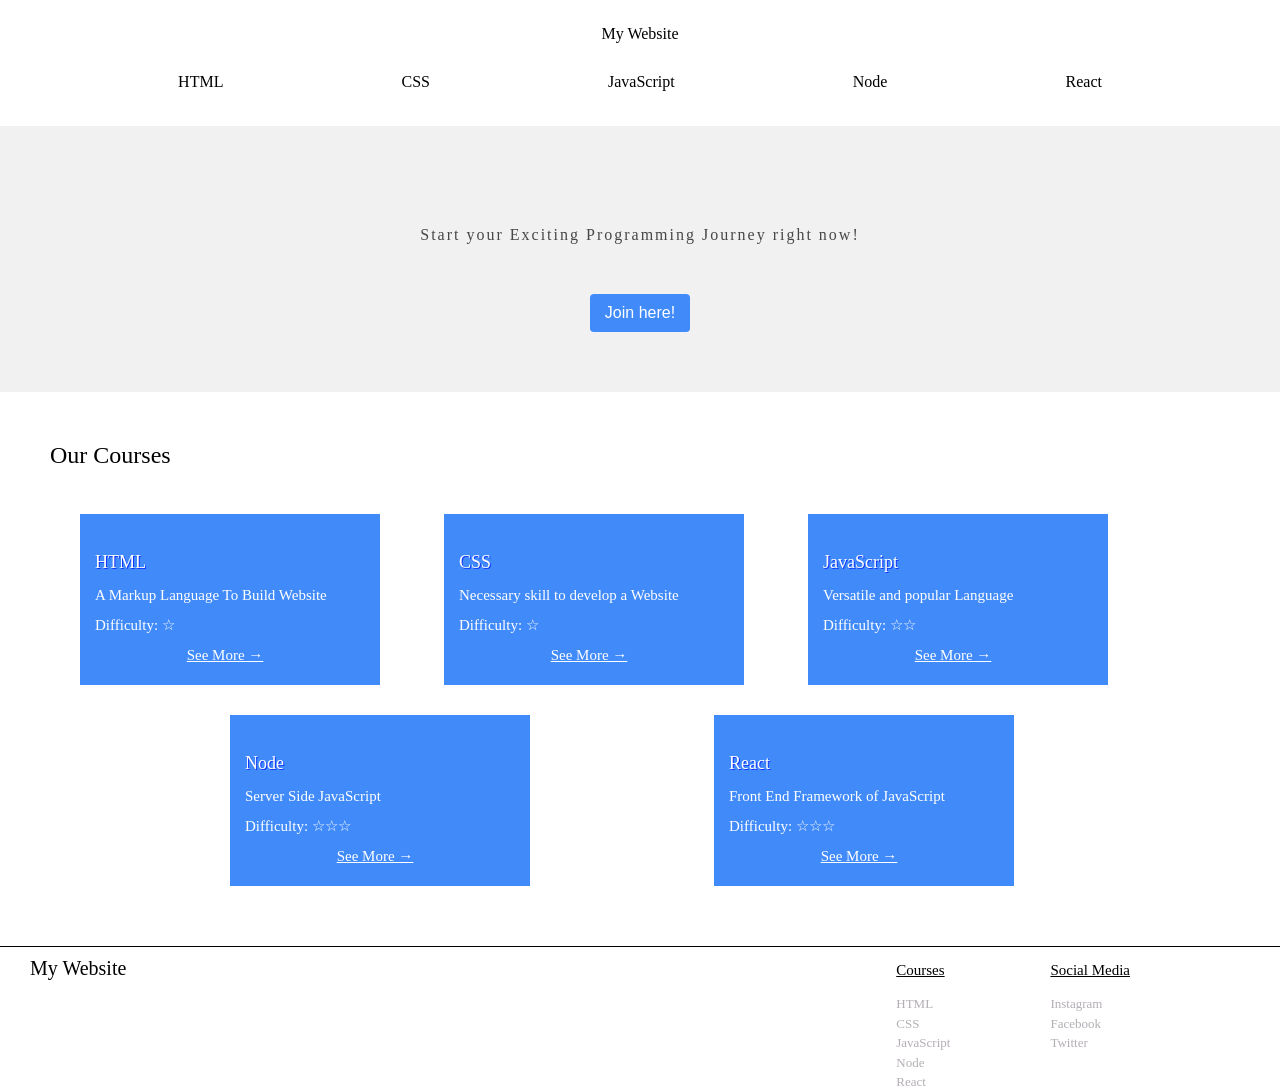
==== index.html @ c4012090 "Rename progate-week2.html to index.html" ====
<!DOCTYPE html>
<html>
  
    <head>
        <meta charset="utf-8">
        <meta name="viewport" content="width=device-width, initial-scale=1.0">
        <link rel="stylesheet" href="stylesheet.css">
        <link rel="stylesheet" href="responsive.css">
        <title>HTML & CSS - Mini Project</title>
    </head>
    
    <body>
      <div class="container">
        <div class="header">
          <p>My Website</p>
        </div>
        
        <div class="top-container">
          <div class="menu">
            <a href="#">HTML</a>
            <a href="#">CSS</a>
            <a href="#">JavaScript</a>
            <a href="#">Node</a>
            <a href="#">React</a>
          </div>
        </div>
        <div class="clear"></div>
      </div>
      
      <div class="top-container">
          <div class="top-wrapper">
            <p>Start your Exciting Programming Journey right now!</p>
            
            <div class="btn-wrapper">
              <a href="#" class="btn">Join here!</a>
            </div>
          
          </div>
      </div>
  
      <main>
        <div class="mid-wrapper">
          <div class="content-heading">
            <p>Our Courses</p>
          </div>
        
          <div class="top-content">
            <div class="content-title">
              <p>HTML</p>
            </div>
            
            <p>A Markup Language To Build Website</p>
            <p>Difficulty: &#9734;</p>
            <a href="#">See More &#8594;</a>
          </div>

          <div class="top-content">
            <div class="content-title">
              <p>CSS</p>
            </div>
            <p>Necessary skill to develop a Website</p>
            <p>Difficulty: &#9734;</p>
            <a href="#">See More &#8594;</a>
          </div>

          <div class="top-content">
            <div class="content-title">
              <p>JavaScript</p>
            </div>
            <p>Versatile and popular Language</p>
            <p>Difficulty: &#9734;&#9734;</p>
            <a href="#">See More &#8594;</a>
          </div>
          
          <div class="bottom-content">
            <div class="content-title">
              <p>Node</p>
            </div>
            <p>Server Side JavaScript</p>
            <p>Difficulty: &#9734;&#9734;&#9734;</p>
            <a href="#">See More &#8594;</a>
          </div>

          <div class="bottom-content">
            <div class="content-title">
              <p>React</p>
            </div>
            <p>Front End Framework of JavaScript</p>
            <p>Difficulty: &#9734;&#9734;&#9734;</p>
            <a href="#">See More &#8594;</a>
          </div>
        </div>
      </main>
  
      <footer>
        <div class="footer-left">
            <p>My Website</p>
        </div>

        <div class="footer-right">
            <div class="course-wrapper">
              <div class="course-title">
                <p>Courses</p>
              </div>
              <div class="course-list">
                <p>HTML</p>
                <p>CSS</p>
                <p>JavaScript</p>
                <p>Node</p>
                <p>React</p>
              </div>
            </div>

            <div class="socmed-wrapper">
              <div class="socmed-title">
                <p>Social Media</p>
              </div>
              <div class="socmed-list">
                <p>Instagram</p>
                <p>Facebook</p>
                <p>Twitter</p>
              </div>
            </div>
        </div>
      </footer>
    
  </body>
  
  
</html>
---- stylesheet.css ----
* {
  box-sizing: border-box;
  font-family: "Times New Roman";
}

html, body,
ul, ol, li,
h1, h2, h3, h4, h5, h6, p, div {
  margin: 0;
  padding: 0;
}

a {
  text-decoration: none;
}

.header p {
  font-family: "Lucida Handwriting", cursive;
  font-size: 30;
  margin-bottom: 20px;
  margin-top: 25px;
}

.header {
  background-color: #ffffff;
  background-size: cover;
  color: black;
  text-align: center;
}

.menu {
  display: flex;
  justify-content: space-evenly;
  margin-bottom: 25px;
}

.menu a {
  padding: 10px 0px;
  color: black;
}

.menu a:hover {
    background-color: rgba(255, 255, 255, 0.3);
  }


.top-wrapper {
  padding: 80px 0 50px 0;
  background-color: #f1f1f1;
  background-size: cover;
  color: black;
  text-align: center;
}

.top-wrapper p {
  opacity: 0.7;
  margin-bottom: 20px;
  letter-spacing: 2px;
  padding: 20px;
}

.btn-wrapper {
  text-align: center;
}

.btn-wrapper a {
  margin: 10px 0;
  font-family: "Arial", sans-serif;
  padding: 10px 15px;
  font-size: 12;
  background-color: #408afa;
  opacity: 1;
}

.btn {
  padding: 12px 24px;
  color: white;
  display: inline-block;
  opacity: 1;
  border-radius: 4px;
  text-align: center;
}

main {
  margin-top: 50px;
  margin-left: 50px;
}

.content-heading p {
  font-size: 24px;
  margin-bottom: 30px;
}

.content-title p {
  font-size: 18px;
  text-shadow: 1px 1px #1033fd;
}

.top-content {
  background-color: #408afa;
  color: white;
  padding: 30px 25px 15px 15px;
  margin: 15px 30px;
  width: 300px;
  font-size: 15px;
  line-height: 2;  
  display: inline-block;
}

.bottom-content {
  background-color: #408afa;
  color: white;
  padding: 30px 25px 15px 15px;
  margin-top: 15px;
  margin-left: 180px;
  width: 300px;
  font-size: 15px;
  line-height: 2;
  display: inline-block;
}


.mid-wrapper a {
 text-align: center; 
 display: block;
 color: white;
 text-decoration: underline;
}

footer {
  width: 100%;
}


footer p {
  color: #b3aeb5;
  font-size: 12px;
}

footer {
  padding-top: 30px;
  padding-bottom: 20px;
  margin-bottom: 10px;
  border-top: 0.5px solid black;
  margin-top: 60px;
}


.footer-left {
  float: left;
  margin-left: 30px;
  margin-top: -20px;
}

.footer-right {
  float: right;
  margin-top: -15px;
}

.footer-left p {
  font-family: "Lucida Handwriting", cursive;
  font-size: 20px;
  color: black;
}

.course-wrapper{
  display: inline-block;
  float: left;
  margin-right: 100px;
}

.course-list p{
  line-height: 1.5;
  font-size: 13px;
}

.course-title p {
  margin-bottom: 15px;
  font-size: 15px;
  color: black;
  text-decoration: underline;
}

.socmed-wrapper { 
  display: inline-block;
  float: left;
  margin-right: 150px;
}

.socmed-title p {
  margin-bottom: 15px;
  font-size: 15px;
  color: black;
  text-decoration: underline;
}

.socmed-list p {
  font-size: 13px;
  line-height: 1.5;
}
---- responsive.css ----
/* For Tablets */
@media (max-width: 1000px) {
  .top-content {
    display: inline-block;
    width: 40%;
    margin-right: 10px;
    font-size: 13px;
    padding-top: 10px;
  }
  
  .bottom-content {
    display: inline-block;
    width: 40%;
    margin-right: 10px;
    margin-left: 30px;
    font-size: 13px;
    padding-top: 10px;
  }
}

/* For Smartphones */
@media (max-width: 670px) {
  .top-content {
    display: block;
    width: 80%;
    font-size: 13px;
    margin-left: 15px;
  }
  
  .content-title p {
    font-size: 15px;
  }
  
  .bottom-content {
    display: block;
    width: 80%;
    font-size: 12px;
    margin-left: 15px;
  }
  
  .course-wrapper {
    margin: 30px;
    display: inline-block;
  }
  
  .socmed-wrapper {
    margin: 30px;
    display: inline-block;
  }
}
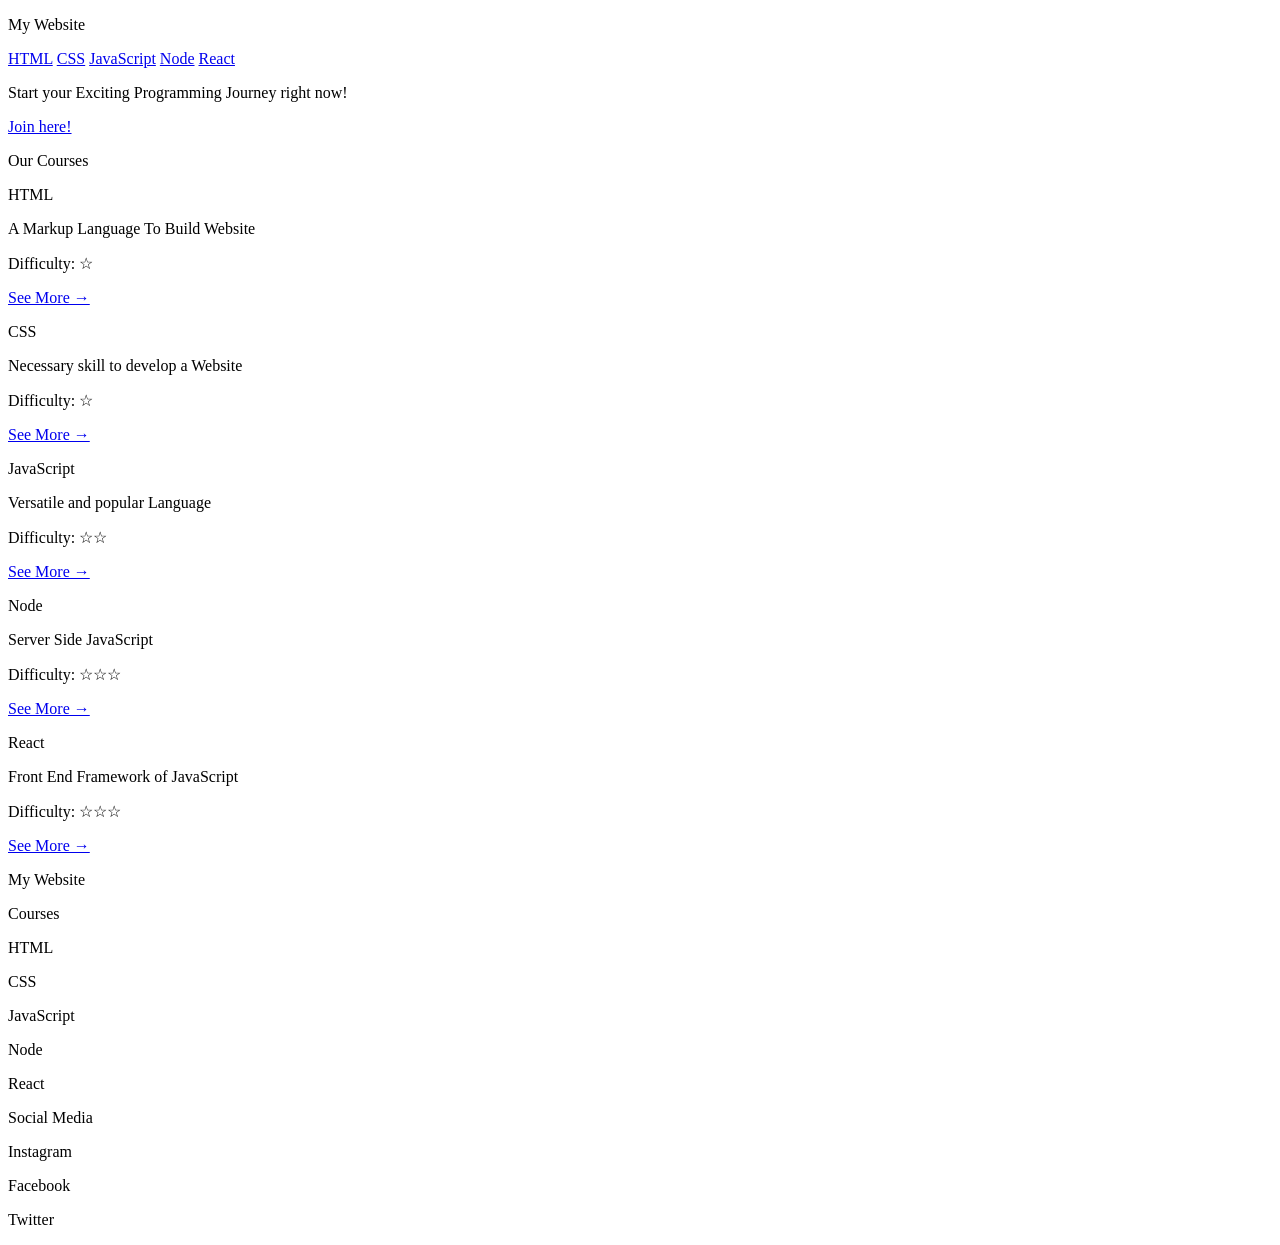
==== commit 16a1e490: "Update index.html" ====
--- a/index.html
+++ b/index.html
@@ -4,8 +4,7 @@
     <head>
         <meta charset="utf-8">
         <meta name="viewport" content="width=device-width, initial-scale=1.0">
-        <link rel="stylesheet" href="stylesheet.css">
-        <link rel="stylesheet" href="responsive.css">
+        <link rel="stylesheet" href="./src/style.css">
         <title>HTML & CSS - Mini Project</title>
     </head>
     
@@ -72,6 +71,7 @@
             <a href="#">See More &#8594;</a>
           </div>
           
+        <div class="content-wrapper">
           <div class="bottom-content">
             <div class="content-title">
               <p>Node</p>
@@ -89,6 +89,7 @@
             <p>Difficulty: &#9734;&#9734;&#9734;</p>
             <a href="#">See More &#8594;</a>
           </div>
+        </div>
         </div>
       </main>
   
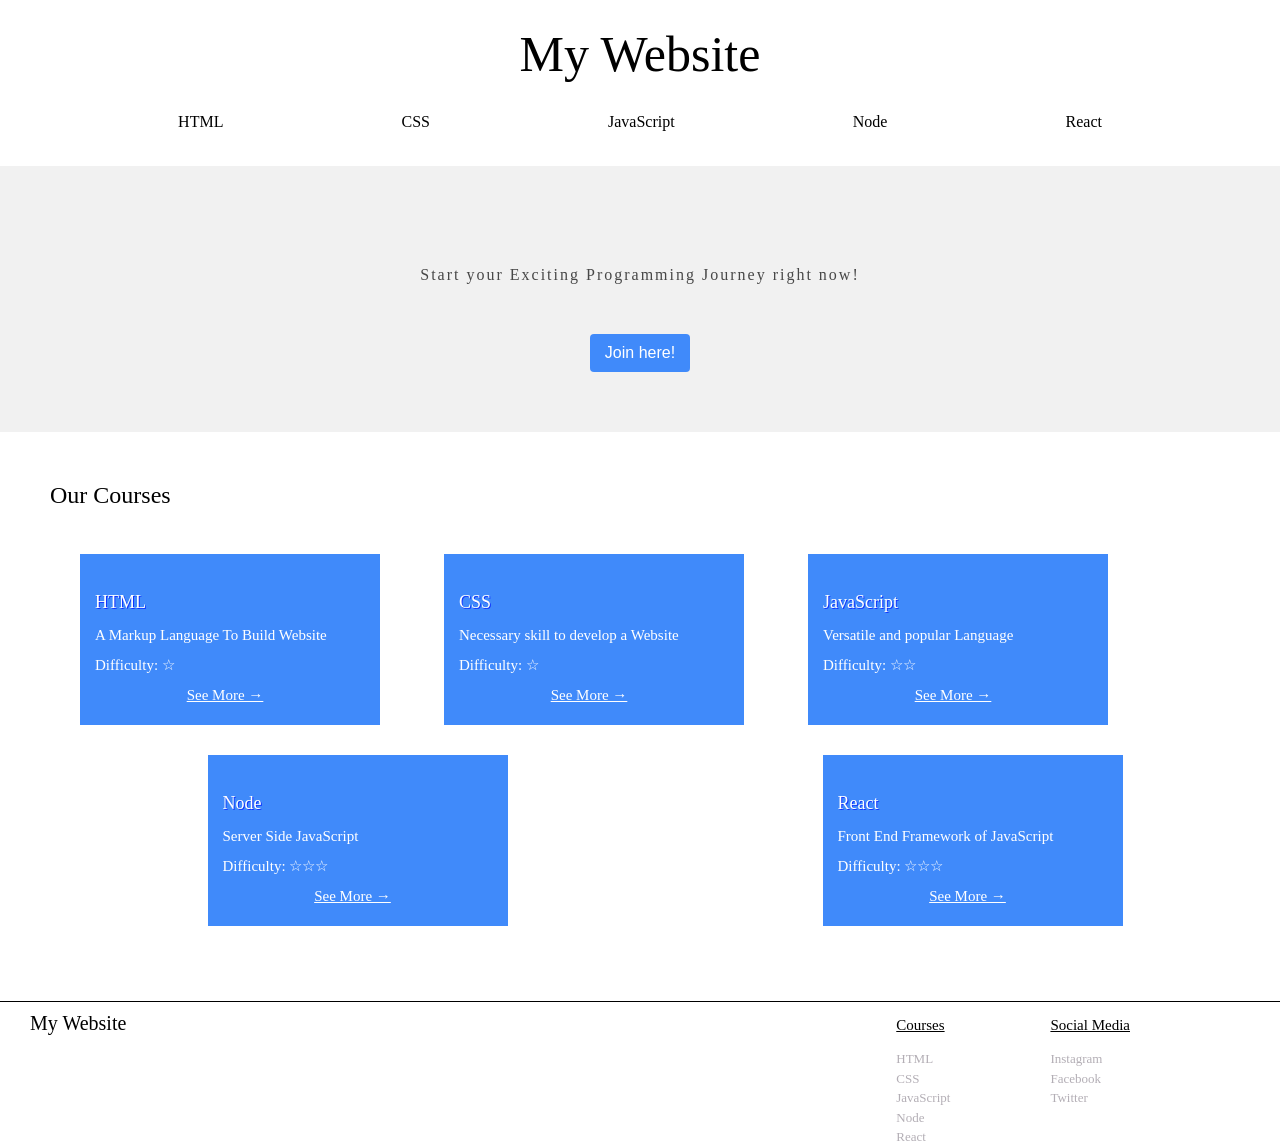
==== commit 2002ec7e: "Update index.html" ====
--- a/index.html
+++ b/index.html
@@ -4,7 +4,8 @@
     <head>
         <meta charset="utf-8">
         <meta name="viewport" content="width=device-width, initial-scale=1.0">
-        <link rel="stylesheet" href="./src/style.css">
+        <link rel="stylesheet" href="stylesheet.css">
+        <link rel="stylesheet" href="responsive.css">
         <title>HTML & CSS - Mini Project</title>
     </head>
     
--- a/stylesheet.css
+++ b/stylesheet.css
@@ -0,0 +1,203 @@
+* {
+  box-sizing: border-box;
+  font-family: "Times New Roman";
+}
+
+html, body,
+ul, ol, li,
+h1, h2, h3, h4, h5, h6, p, div {
+  margin: 0;
+  padding: 0;
+}
+
+a {
+  text-decoration: none;
+}
+
+.header p {
+  font-family: "Lucida Handwriting", cursive;
+  font-size: 50px;
+  margin-bottom: 20px;
+  margin-top: 25px;
+}
+
+.header {
+  background-color: #ffffff;
+  color: black;
+  text-align: center;
+}
+
+.menu {
+  display: flex;
+  justify-content: space-evenly;
+  margin-bottom: 25px;
+}
+
+.menu a {
+  padding: 10px 0px;
+  color: black;
+}
+
+.menu a:hover {
+    background-color: rgba(255, 255, 255, 0.3);
+  }
+
+
+.top-wrapper {
+  padding: 80px 0 50px 0;
+  background-color: #f1f1f1;
+  background-size: cover;
+  color: black;
+  text-align: center;
+}
+
+.top-wrapper p {
+  opacity: 0.7;
+  margin-bottom: 20px;
+  letter-spacing: 2px;
+  padding: 20px;
+}
+
+.btn-wrapper {
+  text-align: center;
+}
+
+.btn-wrapper a {
+  margin: 10px 0;
+  font-family: "Arial", sans-serif;
+  padding: 10px 15px;
+  font-size: 12;
+  background-color: #408afa;
+  opacity: 1;
+}
+
+.btn {
+  padding: 12px 24px;
+  color: white;
+  display: inline-block;
+  opacity: 1;
+  border-radius: 4px;
+  text-align: center;
+}
+
+main {
+  margin-top: 50px;
+  margin-left: 50px;
+}
+
+.content-heading p {
+  font-size: 24px;
+  margin-bottom: 30px;
+}
+
+.content-title p {
+  font-size: 18px;
+  text-shadow: 1px 1px #1033fd;
+}
+
+.top-content {
+  background-color: #408afa;
+  color: white;
+  padding: 30px 25px 15px 15px;
+  margin: 15px 30px;
+  width: 300px;
+  font-size: 15px;
+  line-height: 2;  
+  display: inline-block;
+}
+
+.content-wrapper {
+  display: flex;
+  justify-content: center;
+}
+
+.bottom-content {
+  background-color: #408afa;
+  color: white;
+  padding: 30px 25px 15px 15px;
+  margin: 15px auto;
+  width: 300px;
+  font-size: 15px;
+  line-height: 2;
+  display: inline-block;
+}
+
+
+.mid-wrapper a {
+ text-align: center; 
+ display: block;
+ color: white;
+ text-decoration: underline;
+}
+
+footer {
+  width: 100%;
+}
+
+
+footer p {
+  color: #b3aeb5;
+  font-size: 12px;
+}
+
+footer {
+  padding-top: 30px;
+  padding-bottom: 20px;
+  margin-bottom: 10px;
+  border-top: 0.5px solid black;
+  margin-top: 60px;
+}
+
+
+.footer-left {
+  float: left;
+  margin-left: 30px;
+  margin-top: -20px;
+}
+
+.footer-right {
+  float: right;
+  margin-top: -15px;
+}
+
+.footer-left p {
+  font-family: "Lucida Handwriting", cursive;
+  font-size: 20px;
+  color: black;
+}
+
+.course-wrapper{
+  display: inline-block;
+  float: left;
+  margin-right: 100px;
+}
+
+.course-list p{
+  line-height: 1.5;
+  font-size: 13px;
+}
+
+.course-title p {
+  margin-bottom: 15px;
+  font-size: 15px;
+  color: black;
+  text-decoration: underline;
+}
+
+.socmed-wrapper { 
+  display: inline-block;
+  float: left;
+  margin-right: 150px;
+}
+
+.socmed-title p {
+  margin-bottom: 15px;
+  font-size: 15px;
+  color: black;
+  text-decoration: underline;
+}
+
+.socmed-list p {
+  font-size: 13px;
+  line-height: 1.5;
+}
--- a/responsive.css
+++ b/responsive.css
@@ -0,0 +1,50 @@
+/* For Tablets */
+@media (max-width: 1000px) {
+  .top-content {
+    display: inline-block;
+    width: 40%;
+    margin-right: 10px;
+    font-size: 13px;
+    padding-top: 10px;
+  }
+  
+  .bottom-content {
+    display: inline-block;
+    width: 40%;
+    margin-right: 10px;
+    margin-left: 30px;
+    font-size: 13px;
+    padding-top: 10px;
+  }
+}
+
+/* For Smartphones */
+@media (max-width: 670px) {
+  .top-content {
+    display: block;
+    width: 80%;
+    font-size: 13px;
+    margin-left: 15px;
+  }
+  
+  .content-title p {
+    font-size: 15px;
+  }
+  
+  .bottom-content {
+    display: block;
+    width: 80%;
+    font-size: 12px;
+    margin-left: 15px;
+  }
+  
+  .course-wrapper {
+    margin: 30px;
+    display: inline-block;
+  }
+  
+  .socmed-wrapper {
+    margin: 30px;
+    display: inline-block;
+  }
+}
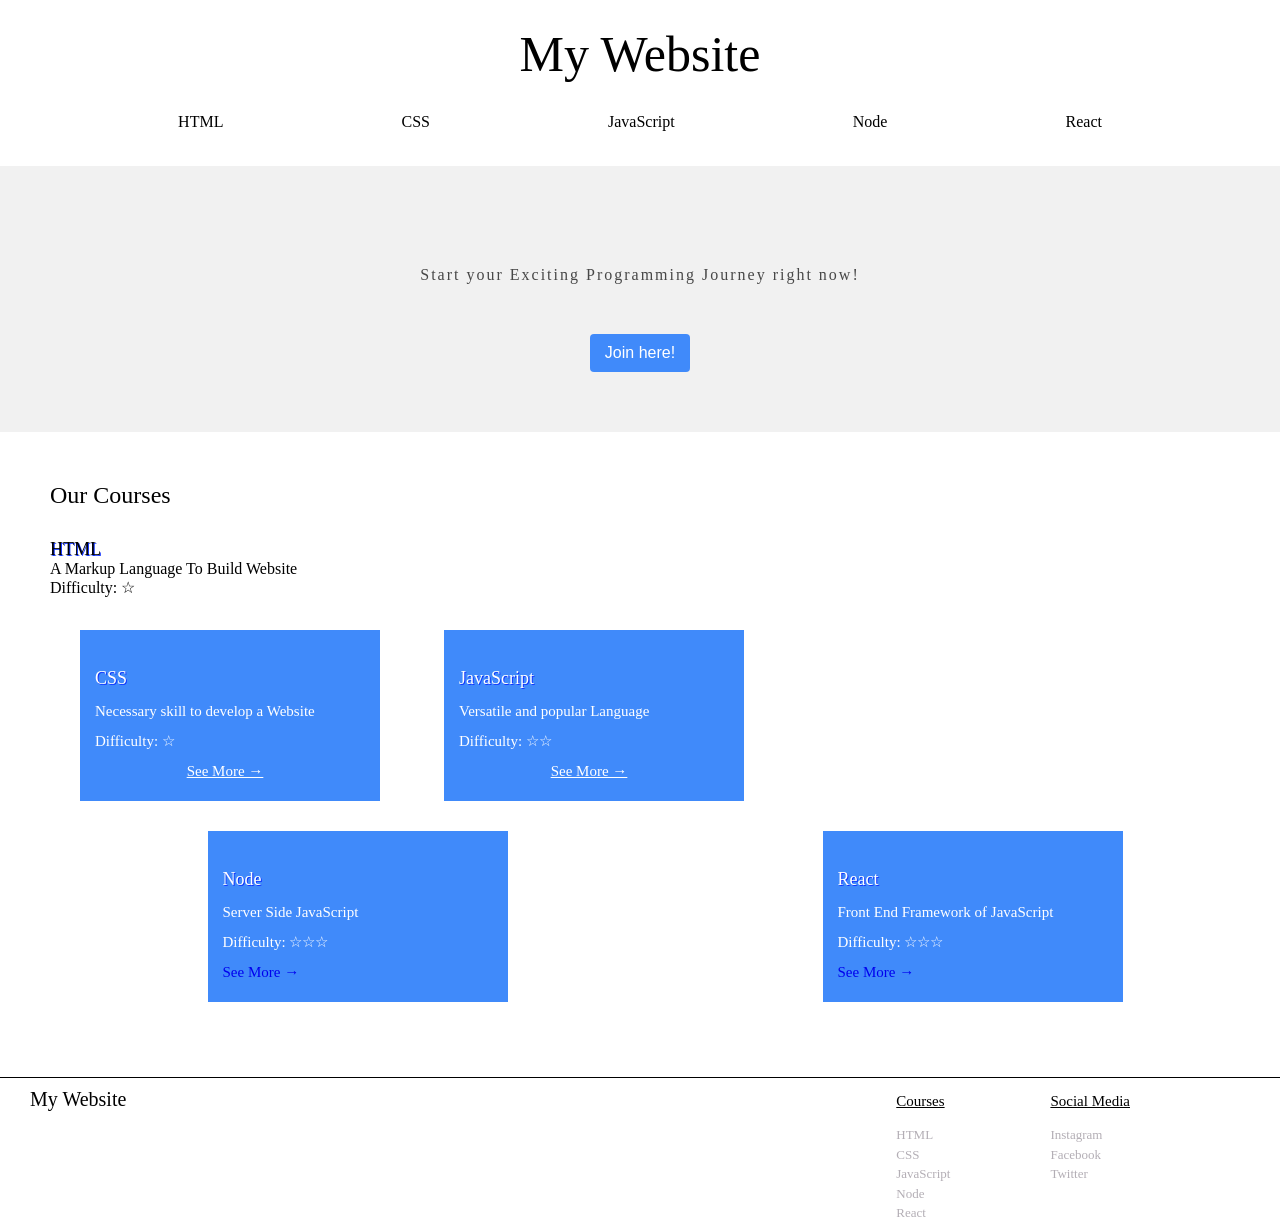
==== commit a88f1b8b: "Update index.html" ====
--- a/index.html
+++ b/index.html
@@ -44,6 +44,7 @@
             <p>Our Courses</p>
           </div>
         
+         <div class="content-wrapper>
           <div class="top-content">
             <div class="content-title">
               <p>HTML</p>
@@ -71,6 +72,7 @@
             <p>Difficulty: &#9734;&#9734;</p>
             <a href="#">See More &#8594;</a>
           </div>
+        </div>
           
         <div class="content-wrapper">
           <div class="bottom-content">
--- a/stylesheet.css
+++ b/stylesheet.css
@@ -108,7 +108,7 @@
 
 .content-wrapper {
   display: flex;
-  justify-content: center;
+  justify-content: space-evenly;
 }
 
 .bottom-content {
@@ -119,7 +119,6 @@
   width: 300px;
   font-size: 15px;
   line-height: 2;
-  display: inline-block;
 }
 
 
--- a/responsive.css
+++ b/responsive.css
@@ -3,16 +3,19 @@
   .top-content {
     display: inline-block;
     width: 40%;
-    margin-right: 10px;
+    margin: 15px;
     font-size: 13px;
     padding-top: 10px;
+  }
+  
+  .content-wrapper {
+    display: inline-block;
   }
   
   .bottom-content {
     display: inline-block;
     width: 40%;
-    margin-right: 10px;
-    margin-left: 30px;
+    margin: 15px;
     font-size: 13px;
     padding-top: 10px;
   }
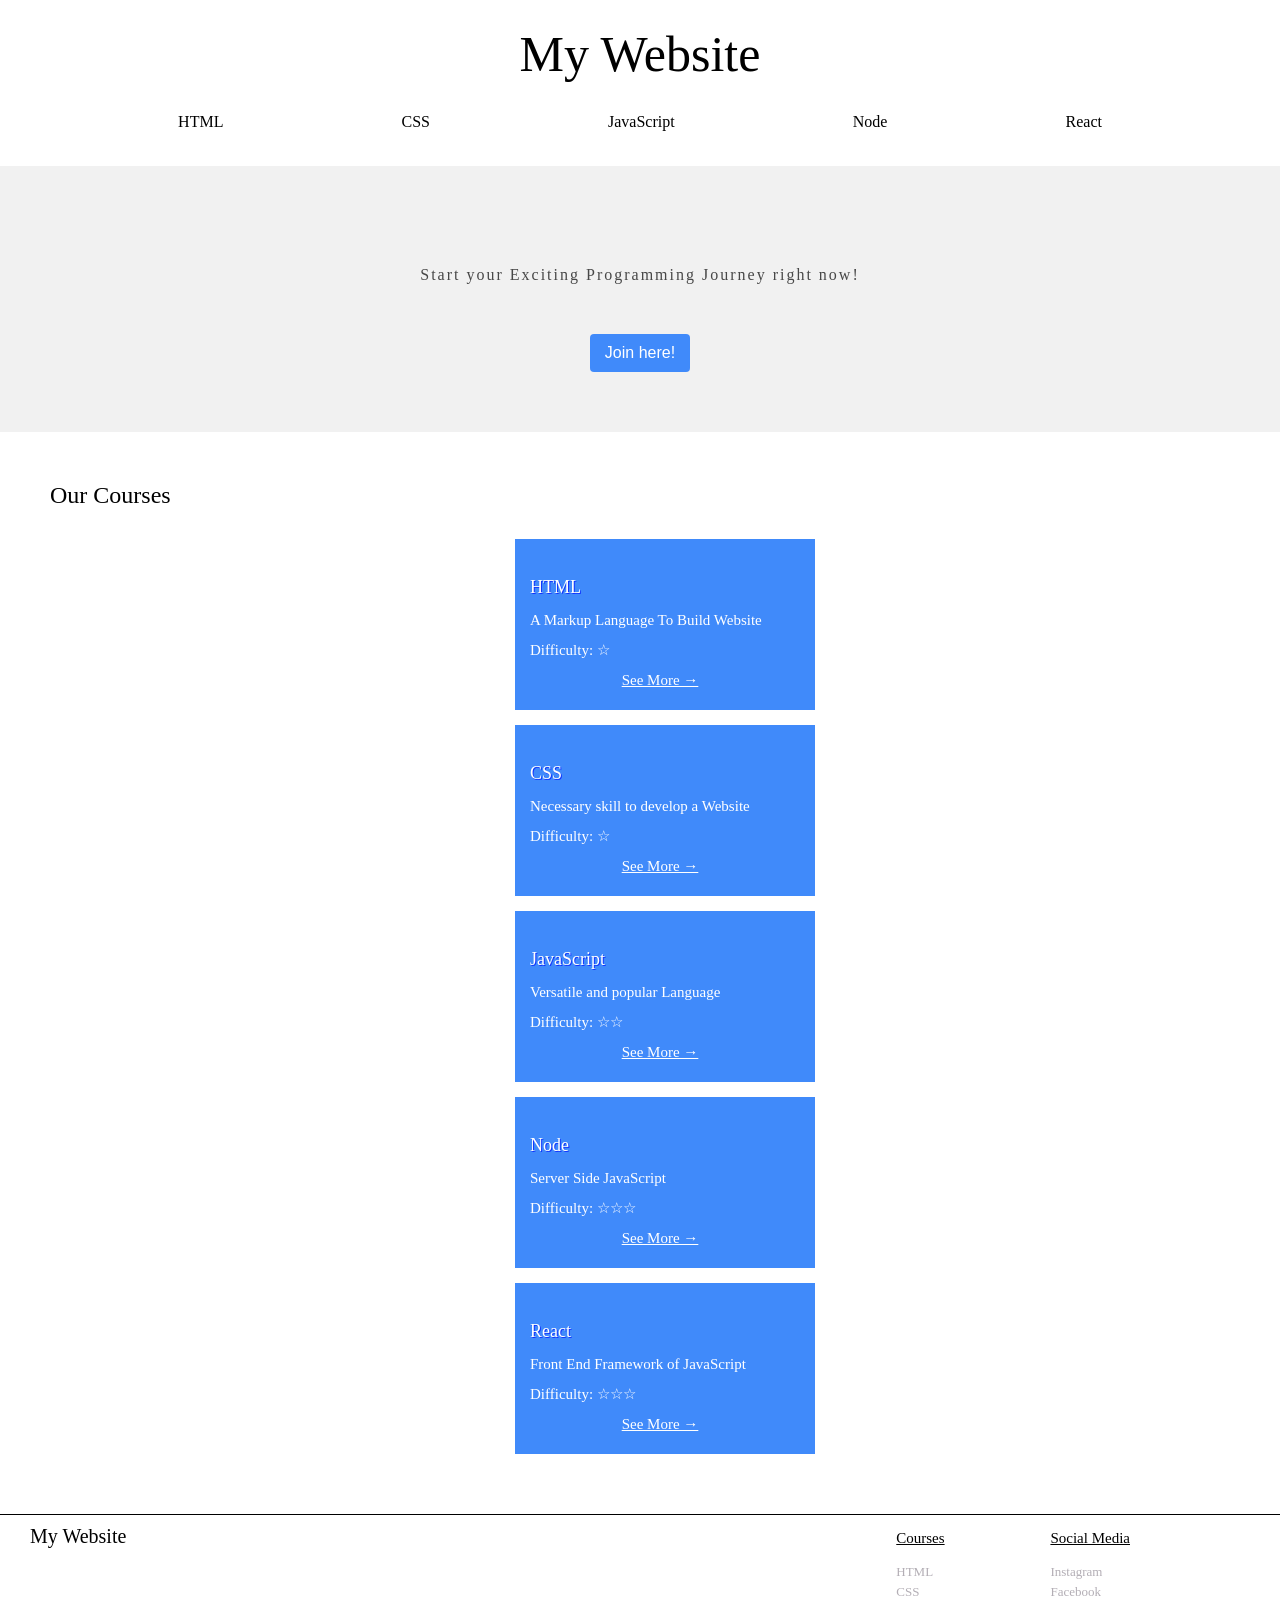
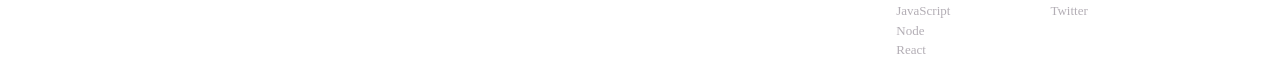
==== commit 358f8261: "Update index.html" ====
--- a/index.html
+++ b/index.html
@@ -44,7 +44,6 @@
             <p>Our Courses</p>
           </div>
         
-         <div class="content-wrapper>
           <div class="top-content">
             <div class="content-title">
               <p>HTML</p>
@@ -72,9 +71,7 @@
             <p>Difficulty: &#9734;&#9734;</p>
             <a href="#">See More &#8594;</a>
           </div>
-        </div>
           
-        <div class="content-wrapper">
           <div class="bottom-content">
             <div class="content-title">
               <p>Node</p>
@@ -92,7 +89,6 @@
             <p>Difficulty: &#9734;&#9734;&#9734;</p>
             <a href="#">See More &#8594;</a>
           </div>
-        </div>
         </div>
       </main>
   
--- a/stylesheet.css
+++ b/stylesheet.css
@@ -99,11 +99,10 @@
   background-color: #408afa;
   color: white;
   padding: 30px 25px 15px 15px;
-  margin: 15px 30px;
+  margin: 15px auto;
   width: 300px;
   font-size: 15px;
-  line-height: 2;  
-  display: inline-block;
+  line-height: 2;
 }
 
 .content-wrapper {
--- a/responsive.css
+++ b/responsive.css
@@ -3,19 +3,16 @@
   .top-content {
     display: inline-block;
     width: 40%;
-    margin: 15px;
+    margin-right: 10px;
     font-size: 13px;
     padding-top: 10px;
-  }
-  
-  .content-wrapper {
-    display: inline-block;
   }
   
   .bottom-content {
     display: inline-block;
     width: 40%;
-    margin: 15px;
+    margin-right: 10px;
+    margin-left: 30px;
     font-size: 13px;
     padding-top: 10px;
   }
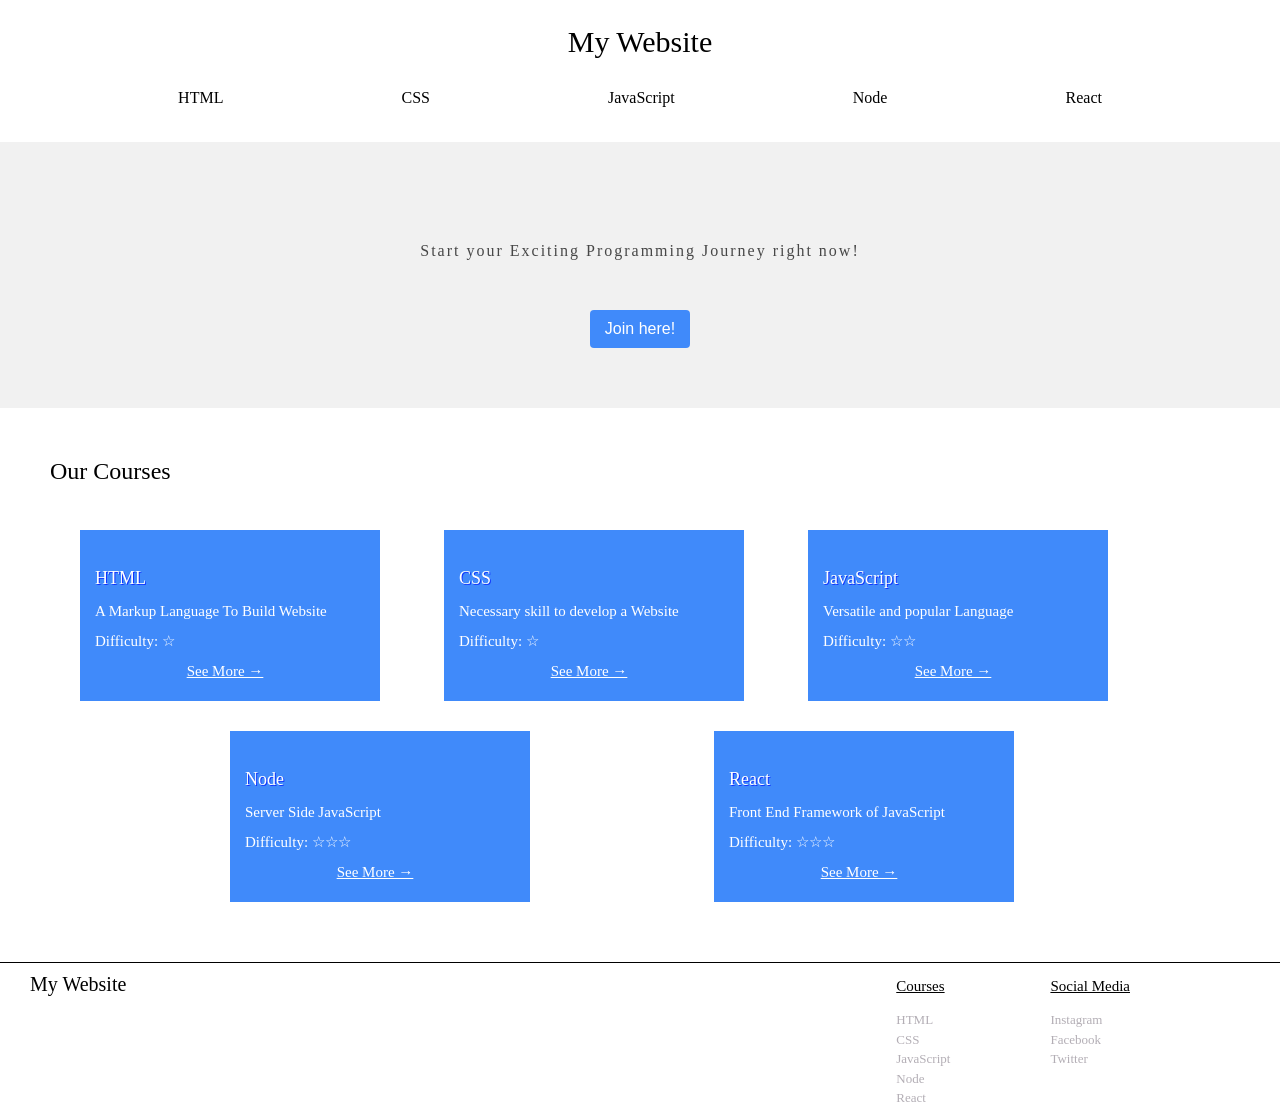
==== commit 86c72c39: "Update index.html" ====
--- a/index.html
+++ b/index.html
@@ -44,50 +44,54 @@
             <p>Our Courses</p>
           </div>
         
-          <div class="top-content">
-            <div class="content-title">
-              <p>HTML</p>
+          <div class="main-top"> 
+            <div class="top-content">
+              <div class="content-title">
+                <p>HTML</p>
+              </div>
+            
+              <p>A Markup Language To Build Website</p>
+              <p>Difficulty: &#9734;</p>
+              <a href="#">See More &#8594;</a>
             </div>
-            
-            <p>A Markup Language To Build Website</p>
-            <p>Difficulty: &#9734;</p>
-            <a href="#">See More &#8594;</a>
-          </div>
+  
+            <div class="top-content">
+              <div class="content-title">
+                <p>CSS</p>
+              </div>
+              <p>Necessary skill to develop a Website</p>
+              <p>Difficulty: &#9734;</p>
+              <a href="#">See More &#8594;</a>
+            </div>
 
-          <div class="top-content">
-            <div class="content-title">
-              <p>CSS</p>
+            <div class="top-content">
+              <div class="content-title">
+                <p>JavaScript</p>
+              </div>
+              <p>Versatile and popular Language</p>
+              <p>Difficulty: &#9734;&#9734;</p>
+              <a href="#">See More &#8594;</a>
             </div>
-            <p>Necessary skill to develop a Website</p>
-            <p>Difficulty: &#9734;</p>
-            <a href="#">See More &#8594;</a>
-          </div>
-
-          <div class="top-content">
-            <div class="content-title">
-              <p>JavaScript</p>
-            </div>
-            <p>Versatile and popular Language</p>
-            <p>Difficulty: &#9734;&#9734;</p>
-            <a href="#">See More &#8594;</a>
           </div>
           
-          <div class="bottom-content">
-            <div class="content-title">
-              <p>Node</p>
+          <div class="main-bottom">
+            <div class="bottom-content">
+              <div class="content-title">
+                <p>Node</p>
+              </div>
+                <p>Server Side JavaScript</p>
+                <p>Difficulty: &#9734;&#9734;&#9734;</p>
+                <a href="#">See More &#8594;</a>
+              </div>
+
+            <div class="bottom-content">
+              <div class="content-title">
+                <p>React</p>
+              </div>
+              <p>Front End Framework of JavaScript</p>
+              <p>Difficulty: &#9734;&#9734;&#9734;</p>
+              <a href="#">See More &#8594;</a>
             </div>
-            <p>Server Side JavaScript</p>
-            <p>Difficulty: &#9734;&#9734;&#9734;</p>
-            <a href="#">See More &#8594;</a>
-          </div>
-
-          <div class="bottom-content">
-            <div class="content-title">
-              <p>React</p>
-            </div>
-            <p>Front End Framework of JavaScript</p>
-            <p>Difficulty: &#9734;&#9734;&#9734;</p>
-            <a href="#">See More &#8594;</a>
           </div>
         </div>
       </main>
--- a/stylesheet.css
+++ b/stylesheet.css
@@ -16,7 +16,7 @@
 
 .header p {
   font-family: "Lucida Handwriting", cursive;
-  font-size: 50px;
+  font-size: 30px;
   margin-bottom: 20px;
   margin-top: 25px;
 }
@@ -99,25 +99,23 @@
   background-color: #408afa;
   color: white;
   padding: 30px 25px 15px 15px;
-  margin: 15px auto;
+  margin: 15px 30px;
   width: 300px;
   font-size: 15px;
-  line-height: 2;
-}
-
-.content-wrapper {
-  display: flex;
-  justify-content: space-evenly;
+  line-height: 2;  
+  display: inline-block;
 }
 
 .bottom-content {
   background-color: #408afa;
   color: white;
   padding: 30px 25px 15px 15px;
-  margin: 15px auto;
+  margin-top: 15px;
+  margin-left: 180px;
   width: 300px;
   font-size: 15px;
   line-height: 2;
+  display: inline-block;
 }
 
 
@@ -199,3 +197,4 @@
   font-size: 13px;
   line-height: 1.5;
 }
+
--- a/responsive.css
+++ b/responsive.css
@@ -1,5 +1,5 @@
 /* For Tablets */
-@media (max-width: 1000px) {
+@media all and (max-width: 1000px) {
   .top-content {
     display: inline-block;
     width: 40%;
@@ -19,7 +19,7 @@
 }
 
 /* For Smartphones */
-@media (max-width: 670px) {
+@media all and (max-width: 670px) {
   .top-content {
     display: block;
     width: 80%;
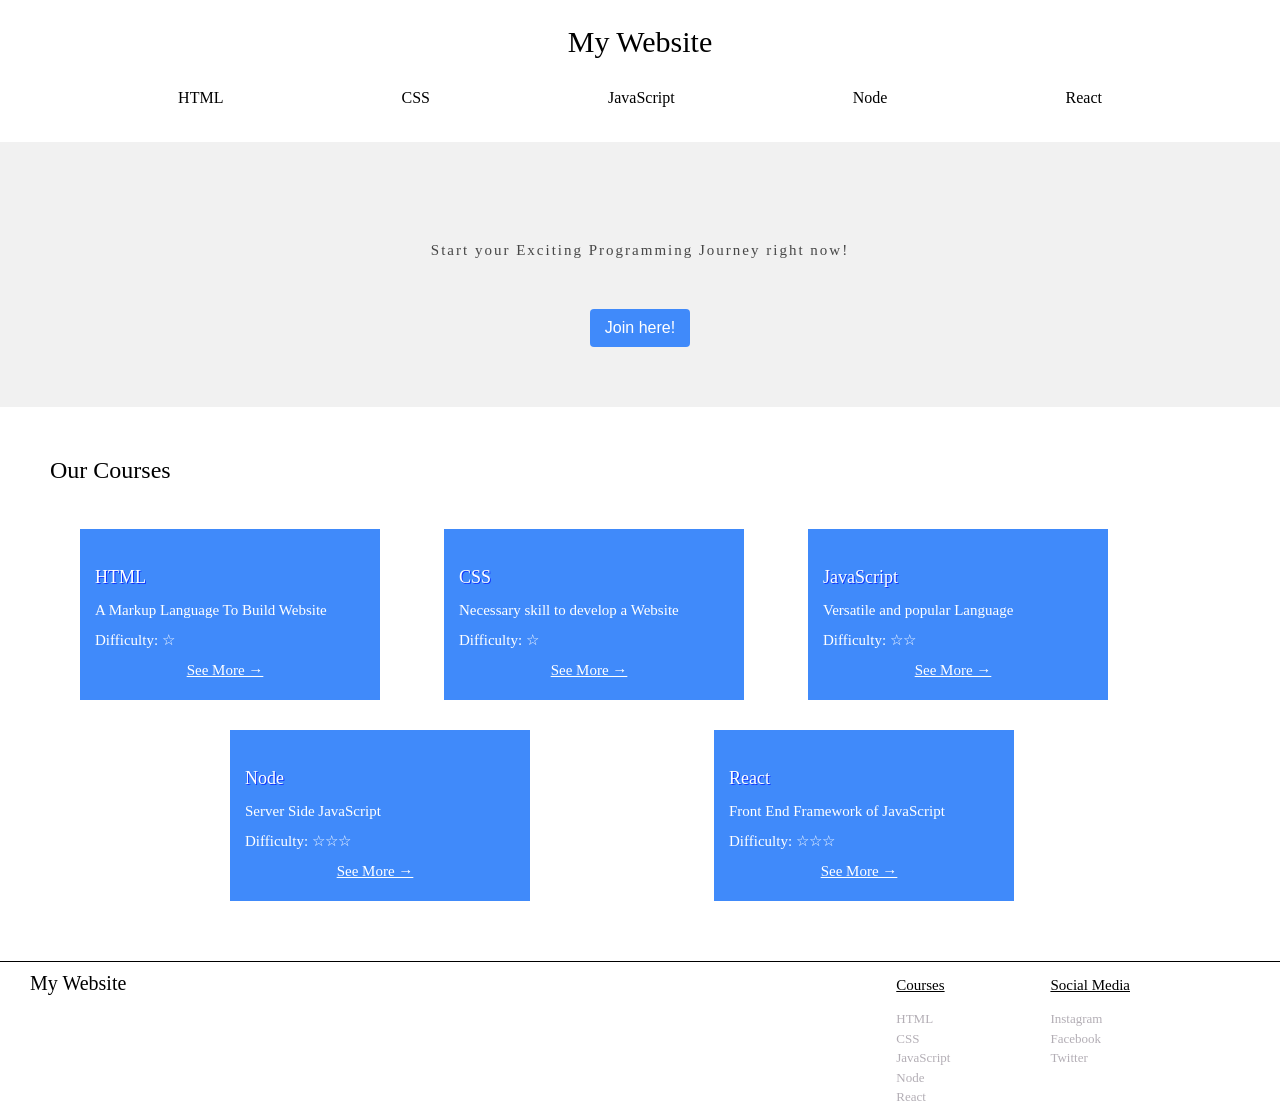
==== commit 6b79ea56: "Update index.html" ====
--- a/index.html
+++ b/index.html
@@ -2,7 +2,8 @@
 <html>
   
     <head>
-        <meta charset="utf-8">
+        <meta charset="UTF-8">
+        <meta http-equiv="X-UA-Compatible" content="IE=edge">
         <meta name="viewport" content="width=device-width, initial-scale=1.0">
         <link rel="stylesheet" href="stylesheet.css">
         <link rel="stylesheet" href="responsive.css">
@@ -24,18 +25,16 @@
             <a href="#">React</a>
           </div>
         </div>
-        <div class="clear"></div>
-      </div>
       
-      <div class="top-container">
+        <div class="top-container">
           <div class="top-wrapper">
             <p>Start your Exciting Programming Journey right now!</p>
             
             <div class="btn-wrapper">
               <a href="#" class="btn">Join here!</a>
             </div>
-          
           </div>
+        </div>
       </div>
   
       <main>
@@ -44,7 +43,8 @@
             <p>Our Courses</p>
           </div>
         
-          <div class="main-top"> 
+        <body>
+        <div class="main-body"> 
             <div class="top-content">
               <div class="content-title">
                 <p>HTML</p>
@@ -54,11 +54,12 @@
               <p>Difficulty: &#9734;</p>
               <a href="#">See More &#8594;</a>
             </div>
-  
+
             <div class="top-content">
               <div class="content-title">
                 <p>CSS</p>
               </div>
+
               <p>Necessary skill to develop a Website</p>
               <p>Difficulty: &#9734;</p>
               <a href="#">See More &#8594;</a>
@@ -68,32 +69,37 @@
               <div class="content-title">
                 <p>JavaScript</p>
               </div>
+
               <p>Versatile and popular Language</p>
               <p>Difficulty: &#9734;&#9734;</p>
               <a href="#">See More &#8594;</a>
             </div>
-          </div>
+        </div>
           
-          <div class="main-bottom">
+        <div class="main-body">
             <div class="bottom-content">
               <div class="content-title">
                 <p>Node</p>
               </div>
+
                 <p>Server Side JavaScript</p>
                 <p>Difficulty: &#9734;&#9734;&#9734;</p>
                 <a href="#">See More &#8594;</a>
-              </div>
+            </div>
 
             <div class="bottom-content">
               <div class="content-title">
                 <p>React</p>
               </div>
+
               <p>Front End Framework of JavaScript</p>
               <p>Difficulty: &#9734;&#9734;&#9734;</p>
               <a href="#">See More &#8594;</a>
             </div>
-          </div>
         </div>
+        </div>
+        </div>
+        </body>
       </main>
   
       <footer>
--- a/stylesheet.css
+++ b/stylesheet.css
@@ -54,6 +54,7 @@
 .top-wrapper p {
   opacity: 0.7;
   margin-bottom: 20px;
+  font-size: 15px;
   letter-spacing: 2px;
   padding: 20px;
 }
@@ -102,7 +103,7 @@
   margin: 15px 30px;
   width: 300px;
   font-size: 15px;
-  line-height: 2;  
+  line-height: 2;
   display: inline-block;
 }
 
